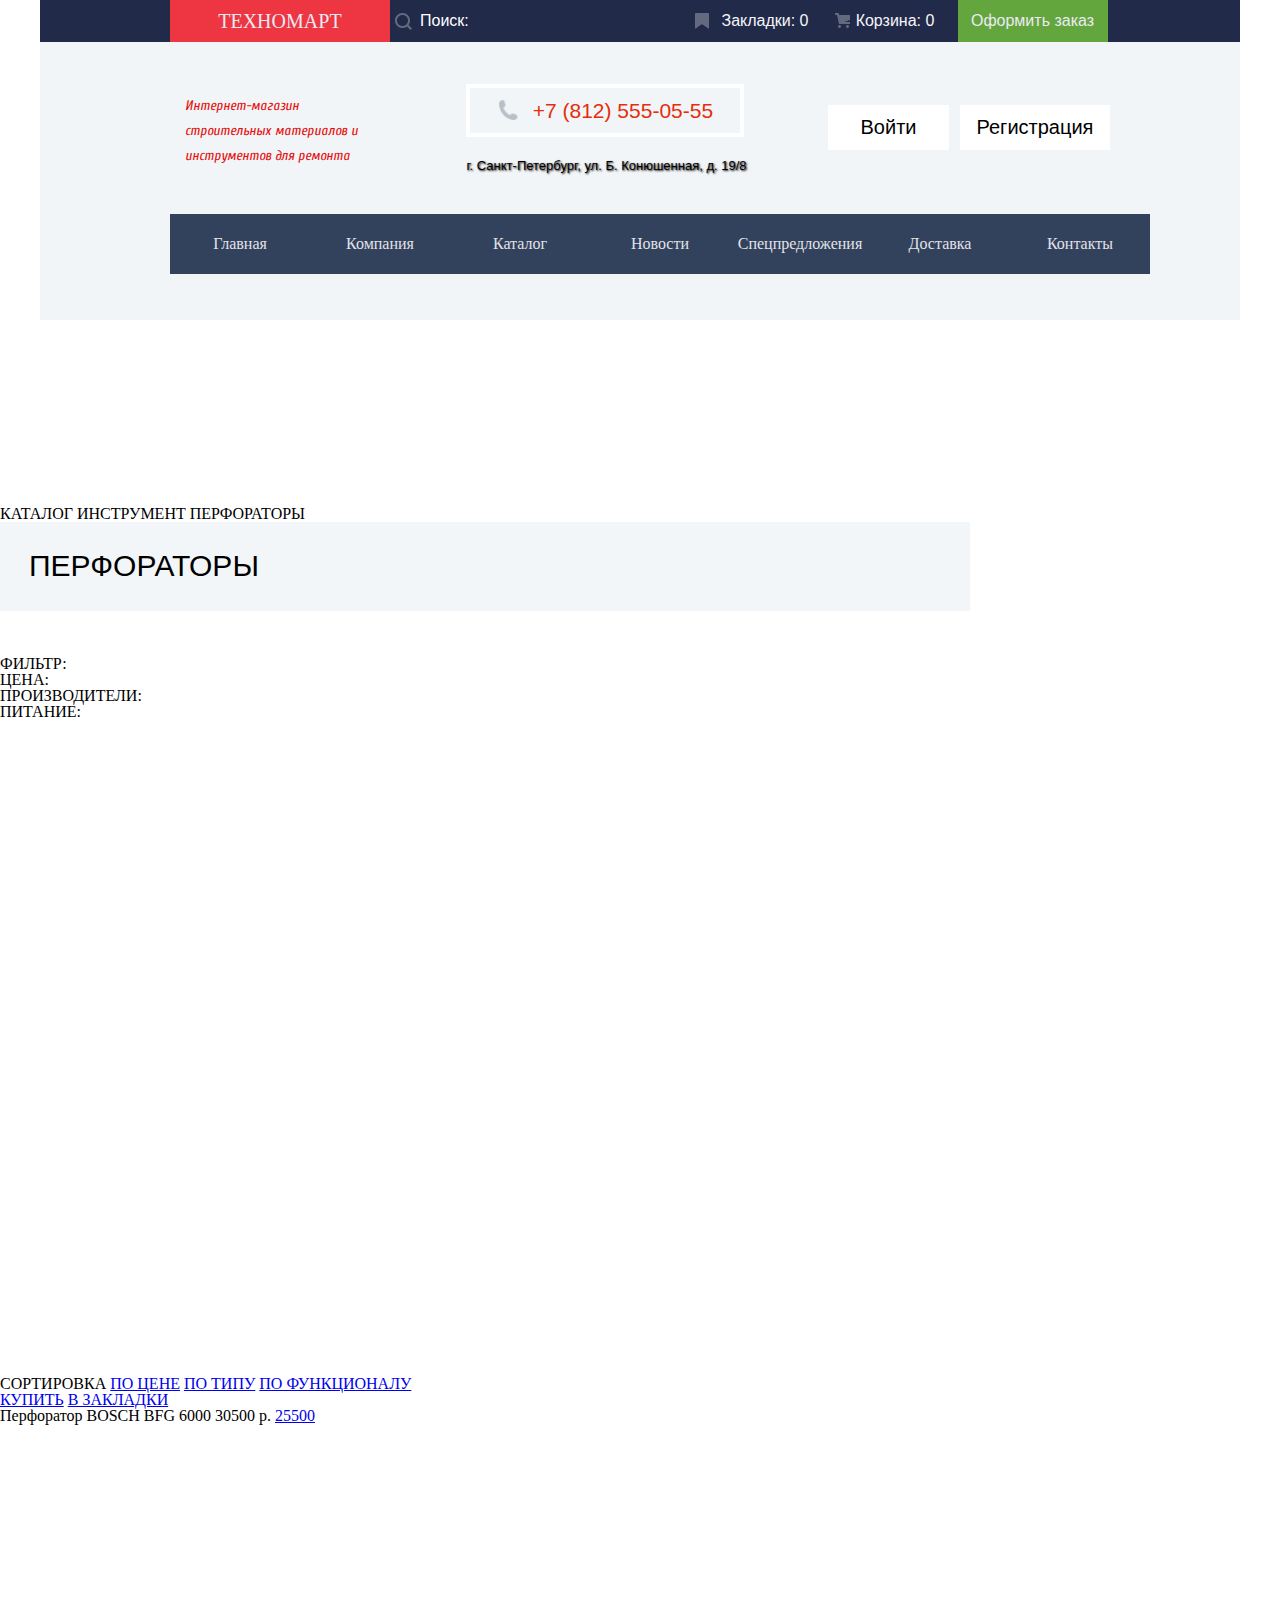
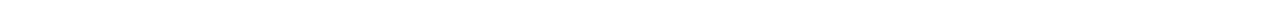
==== catalog.html @ 61e44e6e "33" ====
<!DOCTYPE html>
<html lang="en">
  <head>
    <link rel="preconnect" href="https://fonts.googleapis.com" />
    <link rel="preconnect" href="https://fonts.gstatic.com" crossorigin />
    <link rel="preconnect" href="https://fonts.googleapis.com" />
    <link rel="preconnect" href="https://fonts.gstatic.com" crossorigin />
    <link
      href="https://fonts.googleapis.com/css2?family=Cuprum:ital,wght@0,400..700;1,400..700&display=swap"
      rel="stylesheet"
    />
    <meta charset="UTF-8" />
    <meta name="viewport" content="width=device-width, initial-scale=1.0" />
    <title>Document</title>
    <link rel="stylesheet" href="/catalog.css" />
  </head>
  <body>
    <header class="header">
      <div class="header__background_top">
        <div class="header__top">
          <span class="header__logo">ТЕХНОМАРТ</span>

          <input class="input__search" type="search" placeholder="Поиск:" />

          <div class="header__links">
            <div class="header__bookmark">
              <a href="#" class="bookmark">Закладки: 0</a>
            </div>
            <div class="header__cart">
              <a href="#" class="cart">Корзина: 0</a>
            </div>
          </div>

          <div class="header__checkout">
            <a href="#" class="header__order">Оформить заказ</a>
          </div>
        </div>
      </div>
      <div class="header__frame">
        <div class="header__info">
          <div class="header__intermag">
            Интернет-магазин строительных материалов и инструментов для ремонта
          </div>
          <div class="header__address">
            <div class="header__phone">
              <img src="image/phone.png" alt="" height="20" />
              <p class="header__phonenumber">+7 (812) 555-05-55</p>
            </div>
            <span class="header__street">
              г. Санкт-Петербург, ул. Б. Конюшенная, д. 19/8
            </span>
          </div>
          <div class="header__login">
            <div class="header__reg">
              <a href="#" class="header__registr">Войти</a>
            </div>
            <div class="header__registration">
              <a href="#" class="header__registr">Регистрация</a>
            </div>
          </div>
        </div>
        <div class="header__nav">
          <ul class="header__nav">
            <li class="header__menu">
              <a href="/index.html" class="header__menu">Главная</a>
            </li>
            <li class="header__menu">
              <a href="#" class="header__menu">Компания</a>
            </li>
            <li class="header__menu">
              <a href="/catalog.html" class="header__menu" id="id5">Каталог</a>
            </li>
            <li class="header__menu">
              <a href="#" class="header__menu">Новости</a>
            </li>
            <li class="header__menu">
              <a href="#" class="header__menu">Спецпредложения</a>
            </li>
            <li class="header__menu">
              <a href="#" class="header__menu">Доставка</a>
            </li>
            <li class="header__menu">
              <a href="#" class="header__menu">Контакты</a>
            </li>
          </ul>
        </div>
      </div>
    </header>
    <main>
      <div class="main">
        <div class="main__choice">
          КАТАЛОГ ИНСТРУМЕНТ ПЕРФОРАТОРЫ
          <span class="main__logo">ПЕРФОРАТОРЫ</span>
        </div>
        <div class="catalog">
          <div class="catalog__filter">
            <span class="filter">ФИЛЬТР:</span>
            <div class="filter__price">
              <span>ЦЕНА:</span>
            </div>
            <div class="filter__goods">ПРОИЗВОДИТЕЛИ:</div>
            <div class="filter__power">ПИТАНИЕ:</div>
          </div>

          <div class="catalog__sorting">
            <div class="sorting">
              <span>СОРТИРОВКА</span>
              <a href="#">ПО ЦЕНЕ</a>
              <a href="#">ПО ТИПУ</a>
              <a href="#">ПО ФУНКЦИОНАЛУ</a>
            </div>
            <div class="catalog__all">
              <div class="popular__good_frameone">
                <div class="button__snipper_width">
                  <a href="#" class="button__width">КУПИТЬ</a>
                  <a href="#" class="buton__snipper">В ЗАКЛАДКИ</a>
                </div>

                <span class="popular__goodname">Перфоратор BOSCH BFG 6000</span>
                <span class="popular__priceold">30500 p.</span>
                <a href="#" class="popular__price"> 25500 </a>
              </div>
            </div>
          </div>
        </div>
      </div>
    </main>
  </body>
</html>
---- catalog.css ----
html,
body,
div,
span,
applet,
object,
iframe,
h1,
h2,
h3,
h4,
h5,
h6,
p,
blockquote,
pre,
a,
abbr,
acronym,
address,
big,
cite,
code,
del,
dfn,
em,
img,
ins,
kbd,
q,
s,
samp,
small,
strike,
strong,
sub,
sup,
tt,
var,
b,
u,
i,
center,
dl,
dt,
dd,
ol,
ul,
li,
fieldset,
form,
label,
legend,
table,
caption,
tbody,
tfoot,
thead,
tr,
th,
td,
article,
aside,
canvas,
details,
embed,
figure,
figcaption,
footer,
header,
hgroup,
menu,
nav,
output,
ruby,
section,
summary,
time,
mark,
audio,
video {
  margin: 0;
  padding: 0;
  border: 0;
  font-size: 100%;
  font: inherit;
  vertical-align: baseline;
}
article,
aside,
details,
figcaption,
figure,
footer,
header,
hgroup,
menu,
nav,
section {
  display: block;
}
html {
  height: 100%;
}
body {
  line-height: 1;
}
ol,
ul {
  list-style: none;
}
blockquote,
q {
  quotes: none;
}
blockquote:before,
blockquote:after,
q:before,
q:after {
  content: "";
  content: none;
}

input[type="text"]::-ms-clear {
  display: none;
  width: 0;
  height: 0;
}
input[type="text"]::-ms-reveal {
  display: none;
  width: 0;
  height: 0;
}
input[type="search"]::-webkit-search-decoration,
input[type="search"]::-webkit-search-cancel-button,
input[type="search"]::-webkit-search-results-button,
input[type="search"]::-webkit-search-results-decoration {
  display: none;
}
::-webkit-input-placeholder {
  /* WebKit browsers */
  color: rgb(255, 255, 255);
}
:-moz-placeholder {
  /* Mozilla Firefox 4 to 18 */
  color: rgb(255, 255, 255);
}
::-moz-placeholder {
  /* Mozilla Firefox 19+ */
  color: rgb(255, 255, 255);
}
:-ms-input-placeholder {
  /* Internet Explorer 10+ */
  color: rgb(255, 255, 255);
}
/* @font-face {
  src: url(/fonts/Cuprum-Italic-VariableFont_wght.ttf);
  font-family: "Cuprum";
  font-size: medium;
  font-weight: normal;
} */
@font-face {
  src: url(https://fonts.googleapis.com/css2?family=Cuprum:ital,wght@0,400..700;1,400..700&display=swap);
  font-family: "Cuprum";
  font-size: medium;
  font-weight: normal;
}
@font-face {
  src: url(https://fonts.googleapis.com/css2?family=Cuprum:ital,wght@0,400..700;1,400..700&family=PT+Sans&display=swap);
  font-family: "Sans";
  font-size: medium;
  font-weight: normal;
}

table {
  border-collapse: collapse;
  border-spacing: 0;
}
.header {
  display: flex;
  align-items: center;
  flex-direction: column;
}
.header__background_top {
  width: 1200px;
  height: 42px;
  background-color: rgb(33, 42, 73);
}

.header__top {
  width: 940px;
  height: 42px;
  display: flex;
  justify-content: space-between;
  align-items: center;
  margin: 0 auto;
}

.header__logo {
  width: 220px;
  height: 45px;
  background-color: rgb(238, 54, 67);
  color: #ebeaf3;
  font-family: cuprum;
  font-size: 20px;
  font-style: normal;
  font-weight: 400;
  line-height: normal;
  display: flex;
  justify-content: center;
  align-items: center;
}

.input__search {
  width: 275px;
  height: 42px;
  margin-right: 30px;
  padding-left: 30px;
  box-sizing: border-box;
  background: url(/image/icon-search\ gray.png) no-repeat top 50% left 5px;

  text-decoration: none;
  border: none;
  font-size: 16px;
  font-family: Arial, Helvetica, sans-serif;
  color: rgb(249, 249, 249);
}

.input__search:hover {
  background: url(/image/icon-search.png) no-repeat top 50% left 5px;
}

.input__search:focus {
  background: url(/image/icon-search-red.png) no-repeat top 50% left 5px white;
  color: black;
}

.header__links {
  display: flex;
  justify-content: space-around;
  align-items: center;
  background-color: rgb(33, 42, 73);
  font-size: 16px;
  font-family: Arial, Helvetica, sans-serif;
}

.header__bookmark {
  text-align: center;
  width: 140px;
  background: url(./image/icon-bookmark.png) no-repeat top 0 left 0;
}

.bookmark {
  color: #f6f6fa;
  text-decoration: none;
  border: none;
}
.header__cart {
  width: 120px;
  text-align: center;
  background: url(./image/icon-cart-gray.png) no-repeat top 0 left 0;
}

.header__bookmark:hover {
  background: url(./image/Shape\ gray.png) no-repeat top 0 left 0;
}
.header__cart:hover {
  background: url(./image/Shapewhite.png) no-repeat top 0 left 0;
}
.header__checkout:hover {
  background-color: #5fbb2d;
}
.header__checkout:active {
  background-color: rgb(83, 140, 52);
}
.header__links:active {
  background-color: #161d29;
}
.header__bookmark:active {
  background-color: #161d29;
}
.header__cart:active {
  background: url(./image/icon-cart-gray.png) no-repeat top 0 left 0;
  opacity: 0.5;
}
.header__bookmark:active {
  background: url(./image/icon-bookmark.png) no-repeat top 0 left 0;
  opacity: 0.5;
}
.header__checkout:active {
  opacity: 0.5;
}

.cart {
  color: #f6f6fa;
  text-decoration: none;
  border: none;
}

.header__checkout {
  width: 150px;
  height: 42px;
  display: flex;
  justify-content: center;
  align-items: center;
  margin: 0 auto;
  background-color: rgb(99, 166, 62);
}

.header__order {
  color: #ebeaf3;
  font-family: Arial, Helvetica, sans-serif;
  text-decoration: none;
  border: none;
}
.header__order:active {
  color: #ebeaf3;
}
.header__frame {
  width: 1200px;
  height: 278px;
  background-color: #f1f5f7;
}
.header__info {
  width: 940px;
  height: 172px;
  display: flex;
  justify-content: space-between;
  align-items: center;
  margin: 0 auto;
}
.header__intermag {
  width: 200px;
  height: 71px;
  padding-left: 15px;
  font-family: Arial, Helvetica, sans-serif;
  font-family: cuprum;
  font-size: 14px;
  font-style: italic;
  line-height: 25px;
  color: rgb(231, 16, 16);
}
.header__adress {
  width: 282px;
  height: 71px;
  display: flex;
  justify-content: center;
  align-items: center;
  flex-direction: column;
}
.header__phone {
  height: 45px;
  width: 270px;
  border: 4px solid rgb(255, 255, 255);
  display: flex;
  justify-content: center;
  align-items: center;
  color: #e62d0c;
  font-family: Arial, Helvetica, sans-serif;
  font-size: 21px;
  font-weight: 400;
  margin-bottom: 20px;
}
.header__phonenumber {
  margin-left: 15px;
}
.header__street {
  text-shadow: 1px 1px 2px;
  font-family: Arial, Helvetica, sans-serif;
  font-size: 13px;
}

.header__login {
  width: 282px;
  height: 47px;
  display: flex;
  justify-content: space-between;
}
.header__reg {
  width: 121px;
  height: 45px;
  background-color: rgb(255, 255, 255);
  display: flex;
  justify-content: center;
  align-items: center;
}
.header__reg :hover {
  background: url(/image/icon-login-gray.png) no-repeat top 0 left 0;
}

.header__registration {
  width: 150px;
  height: 45px;
  background-color: white;
  display: flex;
  justify-content: center;
  align-items: center;
}
.header__registr {
  text-decoration: none;
  color: black;
  font-size: 20px;
  font-family: Arial, Helvetica, sans-serif;
}
.header__registr:hover {
  color: rgb(188, 12, 12);
}

.header__nav {
  width: 940px;
  height: 60px;
  display: flex;
  justify-content: space-around;
  align-items: center;
  margin: 0px auto 0px;
}
.header__menu {
  width: 140px;
  height: 60px;
  display: flex;
  justify-content: center;
  align-items: center;
  background-color: rgb(50, 66, 92);
  text-decoration: none;
  color: #e3e2e9;
  font-family: cuprum;
  font-size: 16px;
}
.header__menu :hover {
  background-color: rgb(41, 52, 73);
}
.header__menu :active {
  color: gray;
}
.main {
  width: 941px;
  height: 1289px;
  display: flex;
  justify-content: center;
  align-items: center;
  flex-direction: column;
}
.main__choice {
  width: 941px;
  height: 150px;
  display: flex;
  flex-direction: column;
  text-align: left;
}
.main__logo {
  width: 941px;
  height: 89px;
  background-color: #f2f6f8;
  font-size: 30px;
  display: flex;
  align-items: center;
  padding-left: 29px;
  font-family: Arial, Helvetica, sans-serif;
}
.catalog {
  width: 941px;
  display: flex;
  justify-content: center;
  flex-direction: column;
}
.catalog__filter {
  width: 220px;
  height: 720px;
}
.catalog__sorting {
  width: 700px;
}
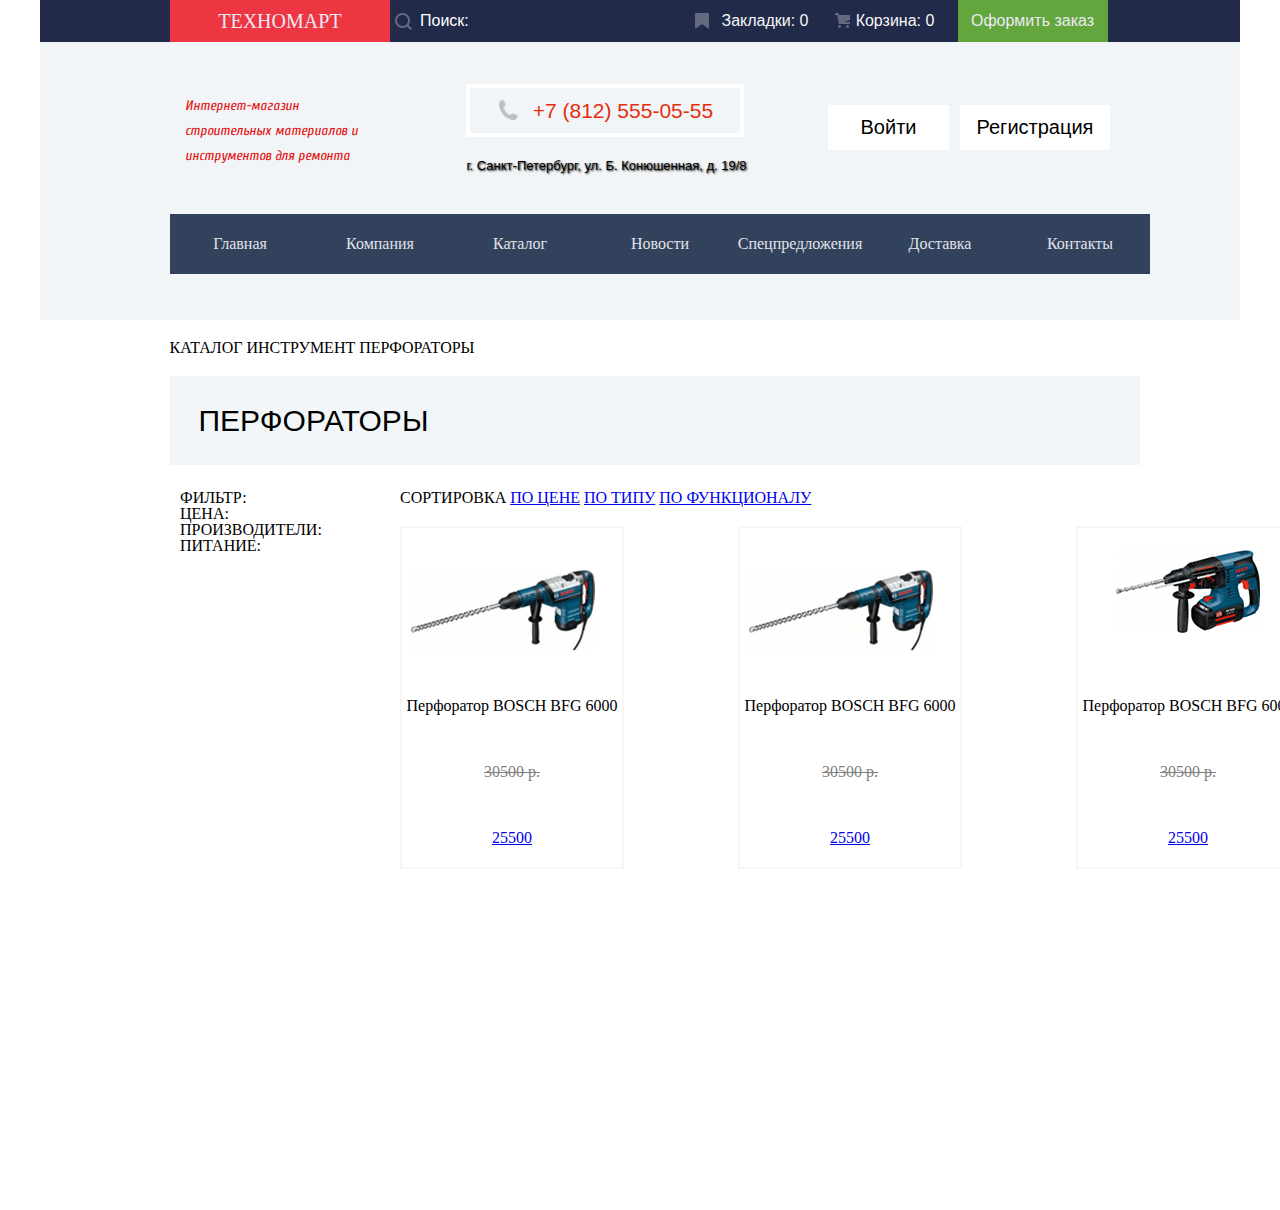
==== commit 5d1226e8: "33" ====
--- a/catalog.html
+++ b/catalog.html
@@ -120,6 +120,27 @@
                 <span class="popular__priceold">30500 p.</span>
                 <a href="#" class="popular__price"> 25500 </a>
               </div>
+            <div class="catalog__all">
+              <div class="popular__good_frametwo">
+                <div class="button__snipper_width">
+                  <a href="#" class="button__width">КУПИТЬ</a>
+                  <a href="#" class="buton__snipper">В ЗАКЛАДКИ</a>
+                </div>
+
+                <span class="popular__goodname">Перфоратор BOSCH BFG 6000</span>
+                <span class="popular__priceold">30500 p.</span>
+                <a href="#" class="popular__price"> 25500 </a>
+              </div>
+            </div>
+            <div class="popular__good_framethree">
+              <div class="button__snipper_width">
+                <a href="#" class="button__width">КУПИТЬ</a>
+                <a href="#" class="buton__snipper">В ЗАКЛАДКИ</a>
+              </div>
+  
+              <span class="popular__goodname">Перфоратор BOSCH BFG 6000</span>
+              <span class="popular__priceold">30500 p.</span>
+              <a href="#" class="popular__price">25500</a>
             </div>
           </div>
         </div>
--- a/catalog.css
+++ b/catalog.css
@@ -433,12 +433,11 @@
   color: gray;
 }
 .main {
-  width: 941px;
-  height: 1289px;
-  display: flex;
-  justify-content: center;
-  align-items: center;
-  flex-direction: column;
+  display: flex;
+  justify-content: center;
+  align-items: center;
+  flex-direction: column;
+  margin-top: 20px;
 }
 .main__choice {
   width: 941px;
@@ -456,12 +455,13 @@
   align-items: center;
   padding-left: 29px;
   font-family: Arial, Helvetica, sans-serif;
+  margin-top: 20px;
 }
 .catalog {
   width: 941px;
   display: flex;
   justify-content: center;
-  flex-direction: column;
+  flex-direction: row;
 }
 .catalog__filter {
   width: 220px;
@@ -470,3 +470,154 @@
 .catalog__sorting {
   width: 700px;
 }
+.catalog__all {
+  width: 940px;
+  height: 318px;
+  display: grid;
+  gap: 20px;
+  grid-template-columns: 318px 318px 318px;
+  grid-template-rows: 220px 220px 220px;
+}
+.popular__good_frameone {
+  width: 220px;
+  height: 318px;
+  display: flex;
+  flex-direction: column;
+  justify-content: space-between;
+  align-items: center;
+  border: 2px solid rgb(249, 245, 240);
+  margin-top: 20px;
+  position: relative;
+  padding-bottom: 21px;
+  background: url(/image/snippet-1.png) no-repeat top 0 left 25%;
+}
+.popular__good_frameone:hover {
+  background: none;
+  box-shadow: 1px 1px 5px 3px rgb(228, 227, 227);
+}
+.popular__good_frameone:hover .button__snipper_width {
+  opacity: 1;
+}
+.popular__good_frametwo {
+  width: 220px;
+  height: 318px;
+  display: flex;
+  flex-direction: column;
+  justify-content: space-between;
+  align-items: center;
+  border: 2px solid rgb(249, 245, 240);
+  margin-top: 20px;
+  position: relative;
+  padding-bottom: 21px;
+  background: url(/image/snippet-1.png) no-repeat top 0 left 25%;
+}
+.popular__good_frameone:hover {
+  background: none;
+  box-shadow: 1px 1px 5px 3px rgb(228, 227, 227);
+}
+.popular__good_frameone:hover .button__snipper_width {
+  opacity: 1;
+}
+
+.popular__good_framethree {
+  width: 220px;
+  height: 318px;
+  display: flex;
+  flex-direction: column;
+  justify-content: space-between;
+  align-items: center;
+  border: 2px solid rgb(249, 245, 240);
+  margin-top: 20px;
+  position: relative;
+  padding-bottom: 21px;
+  background: url(/image/snippet-3.png) no-repeat top 0 left 50%;
+}
+.popular__good_framethree:hover {
+  background: none;
+  box-shadow: 1px 1px 5px 3px rgb(228, 227, 227);
+}
+.popular__good_framethree:hover .button__snipper_width {
+  opacity: 1;
+}
+
+.popular__priceold {
+  color: gray;
+  text-decoration: line-through;
+}
+
+.popular__prices {
+  text-decoration: none;
+  border: none;
+}
+.popular__goodsnipper {
+  width: 144px;
+  height: 128px;
+  position: relative;
+  display: block;
+  top: 20px;
+}
+
+.card__new_left {
+  display: block;
+  position: absolute;
+  width: 70px;
+  top: 0;
+  right: 0;
+  z-index: 1;
+}
+
+.button__snipper_width {
+  padding-top: 30px;
+  display: flex;
+  flex-direction: column;
+  align-items: center;
+
+  opacity: 0;
+}
+
+.shapez {
+  position: relative;
+  top: 24px;
+  right: 38px;
+  opacity: 0.5;
+}
+
+.button__width {
+  width: 135px;
+  height: 38px;
+
+  display: flex;
+  align-items: center;
+  justify-content: center;
+  margin-bottom: 10px;
+  color: white;
+  text-decoration: none;
+  font-family: Arial, Helvetica, sans-serif;
+  font-size: 13px;
+  background: url(/image/Shape-z.png) no-repeat top 40% left 15%, #63a63e;
+}
+.button__width:hover {
+  background-color: springgreen;
+}
+.button__width:active {
+  background-color: rgb(81, 133, 52);
+}
+.buton__snipper {
+  width: 135px;
+  height: 38px;
+  border: 2px solid rgb(99, 166, 62);
+  display: flex;
+  justify-content: center;
+  align-items: center;
+  color: #1b1c1d;
+  text-decoration: none;
+  font-family: Arial, Helvetica, sans-serif;
+  font-size: 13px;
+}
+.buton__snipper:hover {
+  border: 2px solid rgb(50, 66, 92);
+}
+.buton__snipper:active {
+  border: 2px solid rgb(169, 169, 169);
+  color: rgba(169, 169, 169);
+}
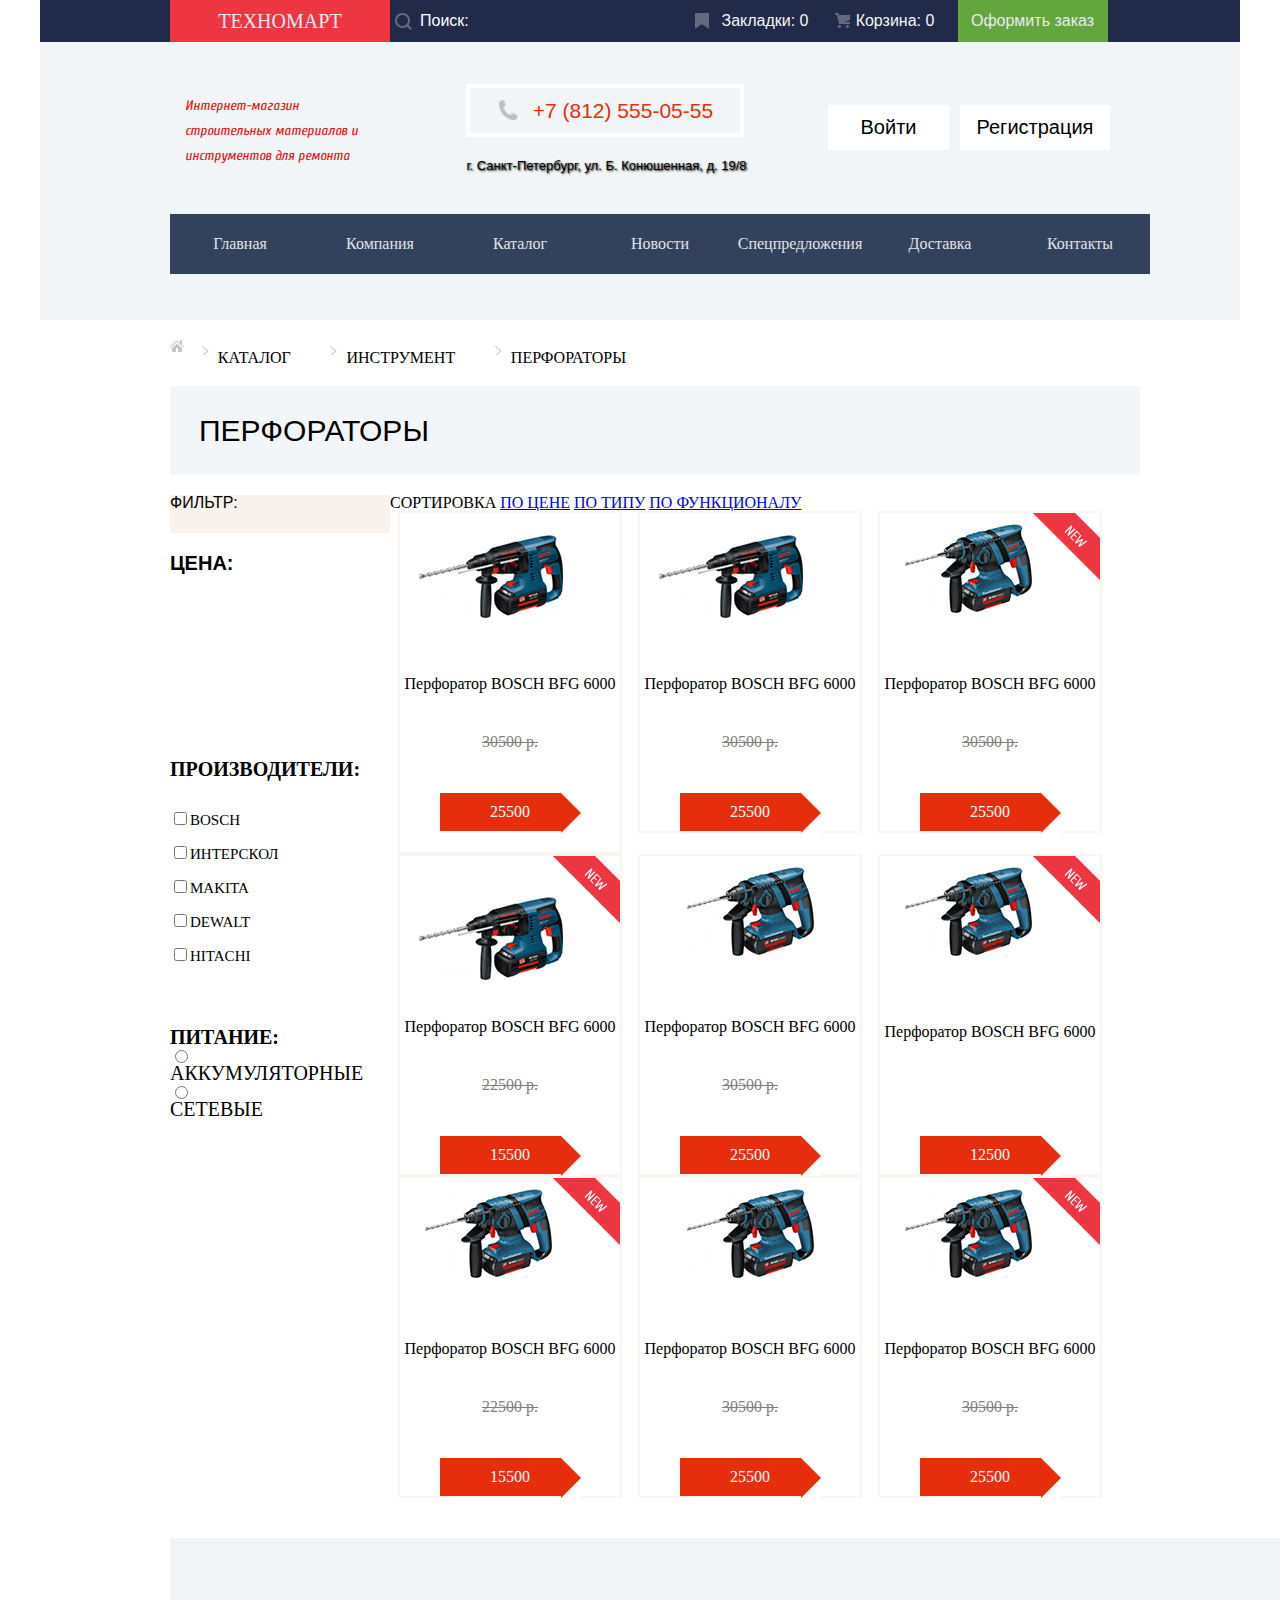
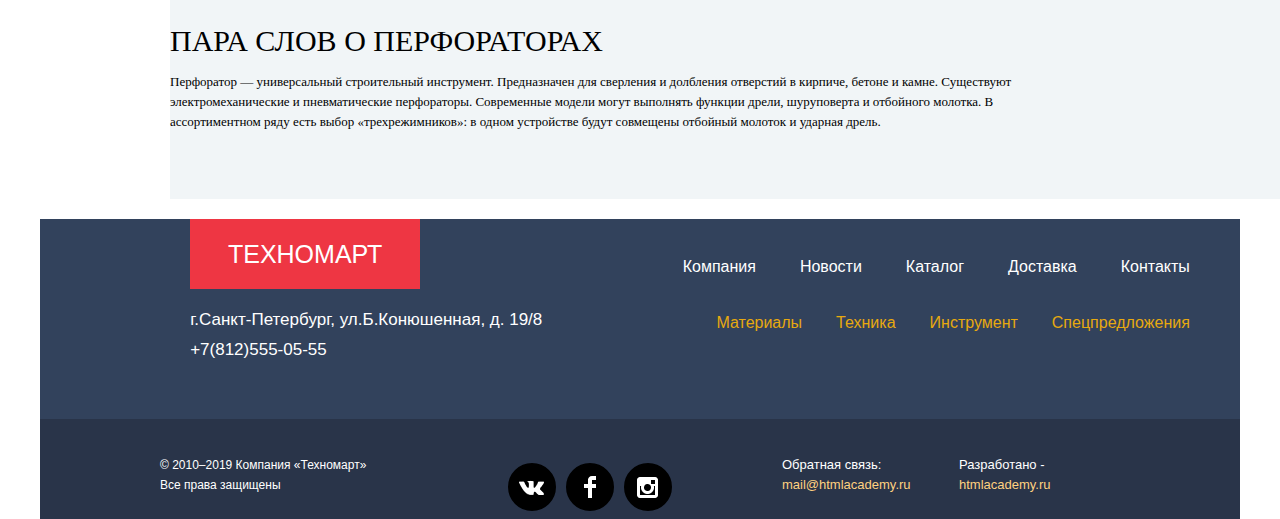
==== commit 3bb1400b: "33" ====
--- a/catalog.html
+++ b/catalog.html
@@ -89,17 +89,70 @@
     <main>
       <div class="main">
         <div class="main__choice">
-          КАТАЛОГ ИНСТРУМЕНТ ПЕРФОРАТОРЫ
+          <span class="choice">КАТАЛОГ</span>
+          <span class="choice">ИНСТРУМЕНТ</span>
+          <span class="choice">ПЕРФОРАТОРЫ</span>
+        </div>
+        <div>
           <span class="main__logo">ПЕРФОРАТОРЫ</span>
         </div>
+
         <div class="catalog">
           <div class="catalog__filter">
             <span class="filter">ФИЛЬТР:</span>
             <div class="filter__price">
-              <span>ЦЕНА:</span>
-            </div>
-            <div class="filter__goods">ПРОИЗВОДИТЕЛИ:</div>
-            <div class="filter__power">ПИТАНИЕ:</div>
+              <span class="weight">ЦЕНА:</span>
+            </div>
+            <div class="filter__goods">
+              <span class="weight">ПРОИЗВОДИТЕЛИ:</span>
+              <br />
+              <p class="goods">
+                <input type="checkbox" name="BOSCH" value="BOSCH" id="" />BOSCH
+              </p>
+              <p class="goods">
+                <input
+                  type="checkbox"
+                  name="ИНТЕРСКОЛ"
+                  value="ИНТЕРСКОЛ"
+                  id=""
+                />ИНТЕРСКОЛ
+              </p>
+              <p class="goods">
+                <input
+                  type="checkbox"
+                  name="MAKITA"
+                  value="MAKITA"
+                  id=""
+                />MAKITA
+              </p>
+              <p class="goods">
+                <input
+                  type="checkbox"
+                  name="DEWALT"
+                  value="DEWALT"
+                  id=""
+                />DEWALT
+              </p>
+              <p class="goods">
+                <input
+                  type="checkbox"
+                  name="HITACHI"
+                  value="HITACHI"
+                  id=""
+                />HITACHI
+              </p>
+            </div>
+
+            <div class="filter__power">
+              <span class="weight">ПИТАНИЕ:</span>
+
+              <input
+                class="power"
+                type="radio"
+                name="АККУМУЛЯТОРНЫЕ"
+              />АККУМУЛЯТОРНЫЕ
+              <input class="power" type="radio" name="СЕТЕВЫЕ" />СЕТЕВЫЕ
+            </div>
           </div>
 
           <div class="catalog__sorting">
@@ -120,7 +173,7 @@
                 <span class="popular__priceold">30500 p.</span>
                 <a href="#" class="popular__price"> 25500 </a>
               </div>
-            <div class="catalog__all">
+
               <div class="popular__good_frametwo">
                 <div class="button__snipper_width">
                   <a href="#" class="button__width">КУПИТЬ</a>
@@ -131,20 +184,152 @@
                 <span class="popular__priceold">30500 p.</span>
                 <a href="#" class="popular__price"> 25500 </a>
               </div>
-            </div>
-            <div class="popular__good_framethree">
-              <div class="button__snipper_width">
-                <a href="#" class="button__width">КУПИТЬ</a>
-                <a href="#" class="buton__snipper">В ЗАКЛАДКИ</a>
-              </div>
-  
-              <span class="popular__goodname">Перфоратор BOSCH BFG 6000</span>
-              <span class="popular__priceold">30500 p.</span>
-              <a href="#" class="popular__price">25500</a>
-            </div>
-          </div>
+
+              <div class="popular__good_framethree">
+                <div class="button__snipper_width">
+                  <a href="#" class="button__width">КУПИТЬ</a>
+                  <a href="#" class="buton__snipper">В ЗАКЛАДКИ</a>
+                </div>
+
+                <span class="popular__goodname">Перфоратор BOSCH BFG 6000</span>
+                <span class="popular__priceold">30500 p.</span>
+                <a href="#" class="popular__price">25500</a>
+              </div>
+              <div class="popular__good_framefour">
+                <div class="button__snipper_width">
+                  <a href="#" class="button__width">КУПИТЬ</a>
+                  <a href="#" class="buton__snipper">В ЗАКЛАДКИ</a>
+                </div>
+
+                <span class="popular__goodname">Перфоратор BOSCH BFG 6000</span>
+                <span class="popular__priceold">22500 p.</span>
+                <a href="#" class="popular__price">15500</a>
+              </div>
+              <div class="popular__good_framefive">
+                <div class="button__snipper_width">
+                  <a href="#" class="button__width">КУПИТЬ</a>
+                  <a href="#" class="buton__snipper">В ЗАКЛАДКИ</a>
+                </div>
+
+                <span class="popular__goodname">Перфоратор BOSCH BFG 6000</span>
+                <span class="popular__priceold">30500 p.</span>
+                <a href="#" class="popular__price">25500</a>
+              </div>
+              <div class="popular__good_framesix">
+                <div class="button__snipper_width">
+                  <a href="#" class="button__width">КУПИТЬ</a>
+                  <a href="#" class="buton__snipper">В ЗАКЛАДКИ</a>
+                </div>
+
+                <span class="popular__goodname">Перфоратор BOSCH BFG 6000</span>
+                <span class="popular__priceold"></span>
+                <a href="#" class="popular__price">12500</a>
+              </div>
+              <div class="popular__good_frameseven">
+                <div class="button__snipper_width">
+                  <a href="#" class="button__width">КУПИТЬ</a>
+                  <a href="#" class="buton__snipper">В ЗАКЛАДКИ</a>
+                </div>
+
+                <span class="popular__goodname">Перфоратор BOSCH BFG 6000</span>
+                <span class="popular__priceold">22500 p.</span>
+                <a href="#" class="popular__price">15500</a>
+              </div>
+              <div class="popular__good_frameeaght">
+                <div class="button__snipper_width">
+                  <a href="#" class="button__width">КУПИТЬ</a>
+                  <a href="#" class="buton__snipper">В ЗАКЛАДКИ</a>
+                </div>
+
+                <span class="popular__goodname">Перфоратор BOSCH BFG 6000</span>
+                <span class="popular__priceold">30500 p.</span>
+                <a href="#" class="popular__price">25500</a>
+              </div>
+              <div class="popular__good_framenine">
+                <div class="button__snipper_width">
+                  <a href="#" class="button__width">КУПИТЬ</a>
+                  <a href="#" class="buton__snipper">В ЗАКЛАДКИ</a>
+                </div>
+
+                <span class="popular__goodname">Перфоратор BOSCH BFG 6000</span>
+                <span class="popular__priceold">30500 p.</span>
+                <a href="#" class="popular__price">25500</a>
+              </div>
+            </div>
+          </div>
+        </div>
+        <div class="info__button">
+          <span class="button__title">ПАРА СЛОВ О ПЕРФОРАТОРАХ</span>
+          <br />
+          <span class="button__text"
+            >Перфоратор — универсальный строительный инструмент. Предназначен
+            для сверления и долбления отверстий в кирпиче, бетоне и камне.
+            Существуют электромеханические и пневматические перфораторы.
+            Современные модели могут выполнять функции дрели, шуруповерта и
+            отбойного молотка. В ассортиментном ряду есть выбор
+            «трехрежимников»: в одном устройстве будут совмещены отбойный
+            молоток и ударная дрель.</span
+          >
         </div>
       </div>
+
+      <footer class="footer">
+        <div class="footer__top">
+          <div class="footer__left">
+            <span class="footer__logo">ТЕХНОМАРТ</span>
+            <br />
+            <span class="footer__adress">
+              г.Санкт-Петербург, ул.Б.Конюшенная, д. 19/8
+              <br />+7(812)555-05-55</span
+            >
+          </div>
+          <div class="footer__richt">
+            <div class="footer__nav_top">
+              <a href="#" class="footer__nav_tp">Компания</a>
+              <a href="#" class="footer__nav_tp">Новости</a>
+              <a href="#" class="footer__nav_tp">Каталог</a>
+              <a href="#" class="footer__nav_tp">Доставка</a>
+              <a href="#" class="footer__nav_tp">Контакты</a>
+            </div>
+            <div class="footer__nav_bottom">
+              <a href="#" class="footer__nav_bt">Материалы</a>
+              <a href="#" class="footer__nav_bt">Техника</a>
+              <a href="#" class="footer__nav_bt">Инструмент</a>
+              <a href="#" class="footer__nav_bt">Спецпредложения</a>
+            </div>
+          </div>
+        </div>
+        <div>
+          <div class="footer__soc">
+            <div class="soc__left">
+              <span class="soc__copyright"
+                >© 2010–2019 Компания «Техномарт» Все права защищены</span
+              >
+            </div>
+            <div class="soc__center">
+              <a href="#" class="center__soc"
+                ><img src="/image/icon-vk.png" alt=""
+              /></a>
+              <a href="#" class="center__soc"
+                ><img src="/image/icon-fb.png" alt=""
+              /></a>
+              <a href="#" class="center__soc"
+                ><img src="/image/icon-insta.png" alt=""
+              /></a>
+            </div>
+            <div class="soc__right">
+              <div class="soc__oc">
+                <span>Обратная связь: </span>
+                <a href="#" class="soc__mail">mail@htmlacademy.ru</a>
+              </div>
+              <div class="soc__developed">
+                <span>Разработано - </span>
+                <a href="#" class="soc__mail">htmlacademy.ru</a>
+              </div>
+            </div>
+          </div>
+        </div>
+      </footer>
     </main>
   </body>
 </html>
--- a/catalog.css
+++ b/catalog.css
@@ -433,19 +433,33 @@
   color: gray;
 }
 .main {
-  display: flex;
-  justify-content: center;
-  align-items: center;
+  width: 940px;
+  margin: 0 auto;
+  display: flex;
   flex-direction: column;
   margin-top: 20px;
 }
 .main__choice {
-  width: 941px;
-  height: 150px;
-  display: flex;
-  flex-direction: column;
-  text-align: left;
-}
+  width: 464px;
+  display: flex;
+
+  background: url(/image/icon-home.png) no-repeat top 0 left 0;
+  justify-content: space-around;
+  position: relative;
+  padding-left: 20px;
+}
+
+.choice::before {
+  display: block;
+  position: relative;
+  left: -17px;
+  top: 5px;
+  width: 30px;
+  height: 10px;
+  content: "";
+  background: url(/image/icon-right-small.png) no-repeat top 0 left 0;
+}
+
 .main__logo {
   width: 941px;
   height: 89px;
@@ -460,36 +474,81 @@
 .catalog {
   width: 941px;
   display: flex;
-  justify-content: center;
   flex-direction: row;
-}
+  margin-top: 20px;
+}
+
 .catalog__filter {
   width: 220px;
   height: 720px;
 }
+.filter {
+  width: 220px;
+  height: 38px;
+  display: block;
+  background-color: #f7f3ec;
+  font-family: Arial, Helvetica, sans-serif;
+}
+.weight {
+  font-size: 20px;
+  font-weight: 700;
+}
+.filter__price {
+  font-family: Arial, Helvetica, sans-serif;
+  font-size: 20px;
+  font-weight: 700;
+
+  height: 206px;
+  margin-top: 20px;
+}
+.filter__goods {
+  width: 220px;
+  height: 268px;
+  display: flex;
+  flex-direction: column;
+  align-items: start;
+  font-size: 15px;
+}
+.goods {
+  margin-top: 15px;
+}
+
+.filter__power {
+  font-size: 20px;
+  display: flex;
+  flex-direction: column;
+  align-items: start;
+}
+.power {
+  font-size: 10px;
+}
+
 .catalog__sorting {
   width: 700px;
 }
 .catalog__all {
-  width: 940px;
+  width: 720px;
+  display: flex;
+  justify-content: space-around;
+  flex-wrap: wrap;
+  /* display: grid;
+  gap: 20px;
+  grid-template-columns: 220px 220px 220px;
+  grid-template-rows: 318px 318px 318px;
+  margin-top: 20px; */
+}
+.popular__good_frameone {
+  width: 220px;
   height: 318px;
-  display: grid;
-  gap: 20px;
-  grid-template-columns: 318px 318px 318px;
-  grid-template-rows: 220px 220px 220px;
-}
-.popular__good_frameone {
-  width: 220px;
-  height: 318px;
   display: flex;
   flex-direction: column;
   justify-content: space-between;
   align-items: center;
   border: 2px solid rgb(249, 245, 240);
-  margin-top: 20px;
+
   position: relative;
   padding-bottom: 21px;
-  background: url(/image/snippet-1.png) no-repeat top 0 left 25%;
+  background: url(/image/snippet-2-1.png) no-repeat top 0 left 25%;
 }
 .popular__good_frameone:hover {
   background: none;
@@ -506,16 +565,14 @@
   justify-content: space-between;
   align-items: center;
   border: 2px solid rgb(249, 245, 240);
-  margin-top: 20px;
-  position: relative;
-  padding-bottom: 21px;
-  background: url(/image/snippet-1.png) no-repeat top 0 left 25%;
-}
-.popular__good_frameone:hover {
+  position: relative;
+  background: url(/image/snippet-2-2.png) no-repeat top 0 left 25%;
+}
+.popular__good_frametwo:hover {
   background: none;
   box-shadow: 1px 1px 5px 3px rgb(228, 227, 227);
 }
-.popular__good_frameone:hover .button__snipper_width {
+.popular__good_frametwo:hover .button__snipper_width {
   opacity: 1;
 }
 
@@ -527,10 +584,9 @@
   justify-content: space-between;
   align-items: center;
   border: 2px solid rgb(249, 245, 240);
-  margin-top: 20px;
-  position: relative;
-  padding-bottom: 21px;
-  background: url(/image/snippet-3.png) no-repeat top 0 left 50%;
+  position: relative;
+  background: url(/image/snippet-2-3.png) no-repeat top 0 left 27%,
+    url(/image/Каталог\ new.png) no-repeat top 0 right 0;
 }
 .popular__good_framethree:hover {
   background: none;
@@ -540,6 +596,120 @@
   opacity: 1;
 }
 
+.popular__good_framefour {
+  width: 220px;
+  height: 318px;
+
+  display: flex;
+  flex-direction: column;
+  justify-content: space-between;
+  align-items: center;
+  border: 2px solid rgb(249, 245, 240);
+  position: relative;
+  background: url(/image/snippet-2-4.png) no-repeat top 10% left 25%,
+    url(/image/Каталог\ new.png) no-repeat top 0 right 0;
+}
+.popular__good_framefour:hover {
+  background: none;
+  box-shadow: 1px 1px 5px 3px rgb(228, 227, 227);
+}
+.popular__good_framefour:hover .button__snipper_width {
+  opacity: 1;
+}
+.popular__good_framefive {
+  width: 220px;
+  height: 318px;
+  display: flex;
+  flex-direction: column;
+  justify-content: space-between;
+  align-items: center;
+  border: 2px solid rgb(249, 245, 240);
+  position: relative;
+  background: url(/image/snippet-2-5.png) no-repeat top 0 left 50%;
+}
+.popular__good_framefive:hover {
+  background: none;
+  box-shadow: 1px 1px 5px 3px rgb(228, 227, 227);
+}
+.popular__good_framefive:hover .button__snipper_width {
+  opacity: 1;
+}
+.popular__good_framesix {
+  width: 220px;
+  height: 318px;
+  display: flex;
+  flex-direction: column;
+  justify-content: space-between;
+  align-items: center;
+  border: 2px solid rgb(249, 245, 240);
+  position: relative;
+  background: url(/image/snippet-2-6.png) no-repeat top 0 left 27%,
+    url(/image/Каталог\ new.png) no-repeat top 0 right 0;
+}
+.popular__good_framesix:hover {
+  background: none;
+  box-shadow: 1px 1px 5px 3px rgb(228, 227, 227);
+}
+.popular__good_framesix:hover .button__snipper_width {
+  opacity: 1;
+}
+.popular__good_frameseven {
+  width: 220px;
+  height: 318px;
+  display: flex;
+  flex-direction: column;
+  justify-content: space-between;
+  align-items: center;
+  border: 2px solid rgb(249, 245, 240);
+  position: relative;
+  background: url(/image/snippet-2-6.png) no-repeat top 0 left 27%,
+    url(/image/Каталог\ new.png) no-repeat top 0 right 0;
+}
+.popular__good_frameseven:hover {
+  background: none;
+  box-shadow: 1px 1px 5px 3px rgb(228, 227, 227);
+}
+.popular__good_frameseven:hover .button__snipper_width {
+  opacity: 1;
+}
+.popular__good_frameeaght {
+  width: 220px;
+  height: 318px;
+  display: flex;
+  flex-direction: column;
+  justify-content: space-between;
+  align-items: center;
+  border: 2px solid rgb(249, 245, 240);
+  position: relative;
+  background: url(/image/snippet-2-6.png) no-repeat top 0 left 50%;
+}
+.popular__good_frameeaght:hover {
+  background: none;
+  box-shadow: 1px 1px 5px 3px rgb(228, 227, 227);
+}
+.popular__good_frameeaght:hover .button__snipper_width {
+  opacity: 1;
+}
+.popular__good_framenine {
+  width: 220px;
+  height: 318px;
+  display: flex;
+  flex-direction: column;
+  justify-content: space-between;
+  align-items: center;
+  border: 2px solid rgb(249, 245, 240);
+  position: relative;
+  background: url(/image/snippet-2-6.png) no-repeat top 0 left 27%,
+    url(/image/Каталог\ new.png) no-repeat top 0 right 0;
+}
+.popular__good_framenine:hover {
+  background: none;
+  box-shadow: 1px 1px 5px 3px rgb(228, 227, 227);
+}
+.popular__good_framenine:hover .button__snipper_width {
+  opacity: 1;
+}
+
 .popular__priceold {
   color: gray;
   text-decoration: line-through;
@@ -548,6 +718,35 @@
 .popular__prices {
   text-decoration: none;
   border: none;
+}
+
+.popular__price {
+  display: block;
+  width: 141px;
+  height: 38px;
+  background-color: #e62d0c;
+  display: flex;
+  justify-content: center;
+  align-items: center;
+  text-decoration: none;
+  color: white;
+  position: relative;
+}
+.popular__price::after {
+  content: "";
+  position: absolute;
+  right: 0;
+  top: 0px;
+  border-top: #ffffff 20px solid;
+  border-left: #e62d0c 20px solid;
+}
+.popular__price::before {
+  content: "";
+  position: absolute;
+  right: 0;
+  top: 20px;
+  border-bottom: #ffffff 20px solid;
+  border-left: #e62d0c 20px solid;
 }
 .popular__goodsnipper {
   width: 144px;
@@ -571,7 +770,6 @@
   display: flex;
   flex-direction: column;
   align-items: center;
-
   opacity: 0;
 }
 
@@ -585,7 +783,6 @@
 .button__width {
   width: 135px;
   height: 38px;
-
   display: flex;
   align-items: center;
   justify-content: center;
@@ -621,3 +818,173 @@
   border: 2px solid rgb(169, 169, 169);
   color: rgba(169, 169, 169);
 }
+
+.info__button {
+  width: 1200px;
+  height: 261px;
+  margin-top: 40px;
+  background-color: #f1f5f7;
+  display: flex;
+  flex-direction: column;
+  justify-content: center;
+}
+
+.button__title {
+  font-size: 30px;
+  font-family: cuprum;
+  padding-top: 20px;
+}
+
+.button__text {
+  width: 908px;
+  font-size: 13px;
+  font-family: PT Sans;
+  line-height: 20px;
+}
+
+.footer {
+  width: 1200px;
+  height: 300px;
+  margin: 0 auto;
+  display: flex;
+  flex-direction: column;
+  margin-top: 20px;
+}
+.footer__top {
+  height: 200px;
+  display: flex;
+  justify-content: space-around;
+  background-color: #32425c;
+  padding-left: 100px;
+}
+.footer__logo {
+  width: 230px;
+  height: 70px;
+  display: flex;
+  justify-content: center;
+  align-items: center;
+  background-color: rgb(238, 54, 67);
+  color: white;
+  font-family: Arial, Helvetica, sans-serif;
+  font-size: 25px;
+}
+.footer__adress {
+  color: white;
+  font-family: Arial, Helvetica, sans-serif;
+  font-size: 17px;
+  line-height: 30px;
+}
+
+.footer__richt {
+  display: flex;
+  flex-direction: column;
+  align-items: end;
+}
+.footer__nav_top {
+  margin-top: 40px;
+  margin-bottom: 40px;
+}
+
+.footer__nav_tp {
+  margin-left: 40px;
+  color: white;
+  font-size: 16px;
+  text-decoration: none;
+  font-family: Arial, Helvetica, sans-serif;
+}
+.footer__nav_tp:hover {
+  text-decoration: underline;
+}
+.footer__nav_tp:active {
+  color: darkgray;
+  text-decoration: none;
+}
+
+.footer__nav_bt {
+  margin-left: 30px;
+  background: none;
+  color: rgb(231, 169, 15);
+  font-size: 16px;
+  text-decoration: none;
+  font-family: Arial, Helvetica, sans-serif;
+}
+.footer__nav_bt:hover {
+  text-decoration: underline;
+}
+.footer__nav_bt:active {
+  color: darkgray;
+  text-decoration: none;
+}
+
+.footer__soc {
+  display: flex;
+  box-sizing: border-box;
+  justify-content: space-between;
+  height: 100px;
+  background: #293449;
+  padding-left: 120px;
+  padding-right: 183px;
+  padding-top: 36px;
+}
+.soc__copyright {
+  width: 227px;
+  display: flex;
+  color: white;
+  font-size: 12px;
+  font-family: Arial, Helvetica, sans-serif;
+  line-height: 20px;
+}
+.soc__right {
+  display: flex;
+  color: white;
+  font-family: Arial, Helvetica, sans-serif;
+  font-size: 13px;
+  line-height: 20px;
+}
+.soc__oc {
+  width: 137px;
+}
+.soc__center {
+  display: flex;
+
+  justify-content: center;
+  align-items: center;
+  position: relative;
+}
+.center__soc {
+  width: 44px;
+  height: 44px;
+  background-color: #000000;
+  display: flex;
+  justify-content: center;
+  align-items: center;
+  border: 2px solid black;
+  border-radius: 50%;
+  margin-left: 10px;
+}
+.center__soc:hover {
+  width: 44px;
+  height: 44px;
+  background-color: #f50808;
+  display: flex;
+  justify-content: center;
+  align-items: center;
+  border: 2px solid rgb(250, 9, 9);
+  border-radius: 50%;
+  margin-left: 10px;
+}
+
+.soc__developed {
+  width: 98px;
+  margin-left: 40px;
+}
+.soc__mail {
+  color: rgb(255, 209, 128);
+  text-decoration: none;
+}
+.soc__mail:hover {
+  text-decoration: underline;
+}
+.soc__mail:active {
+  color: rgb(245, 8, 8);
+}
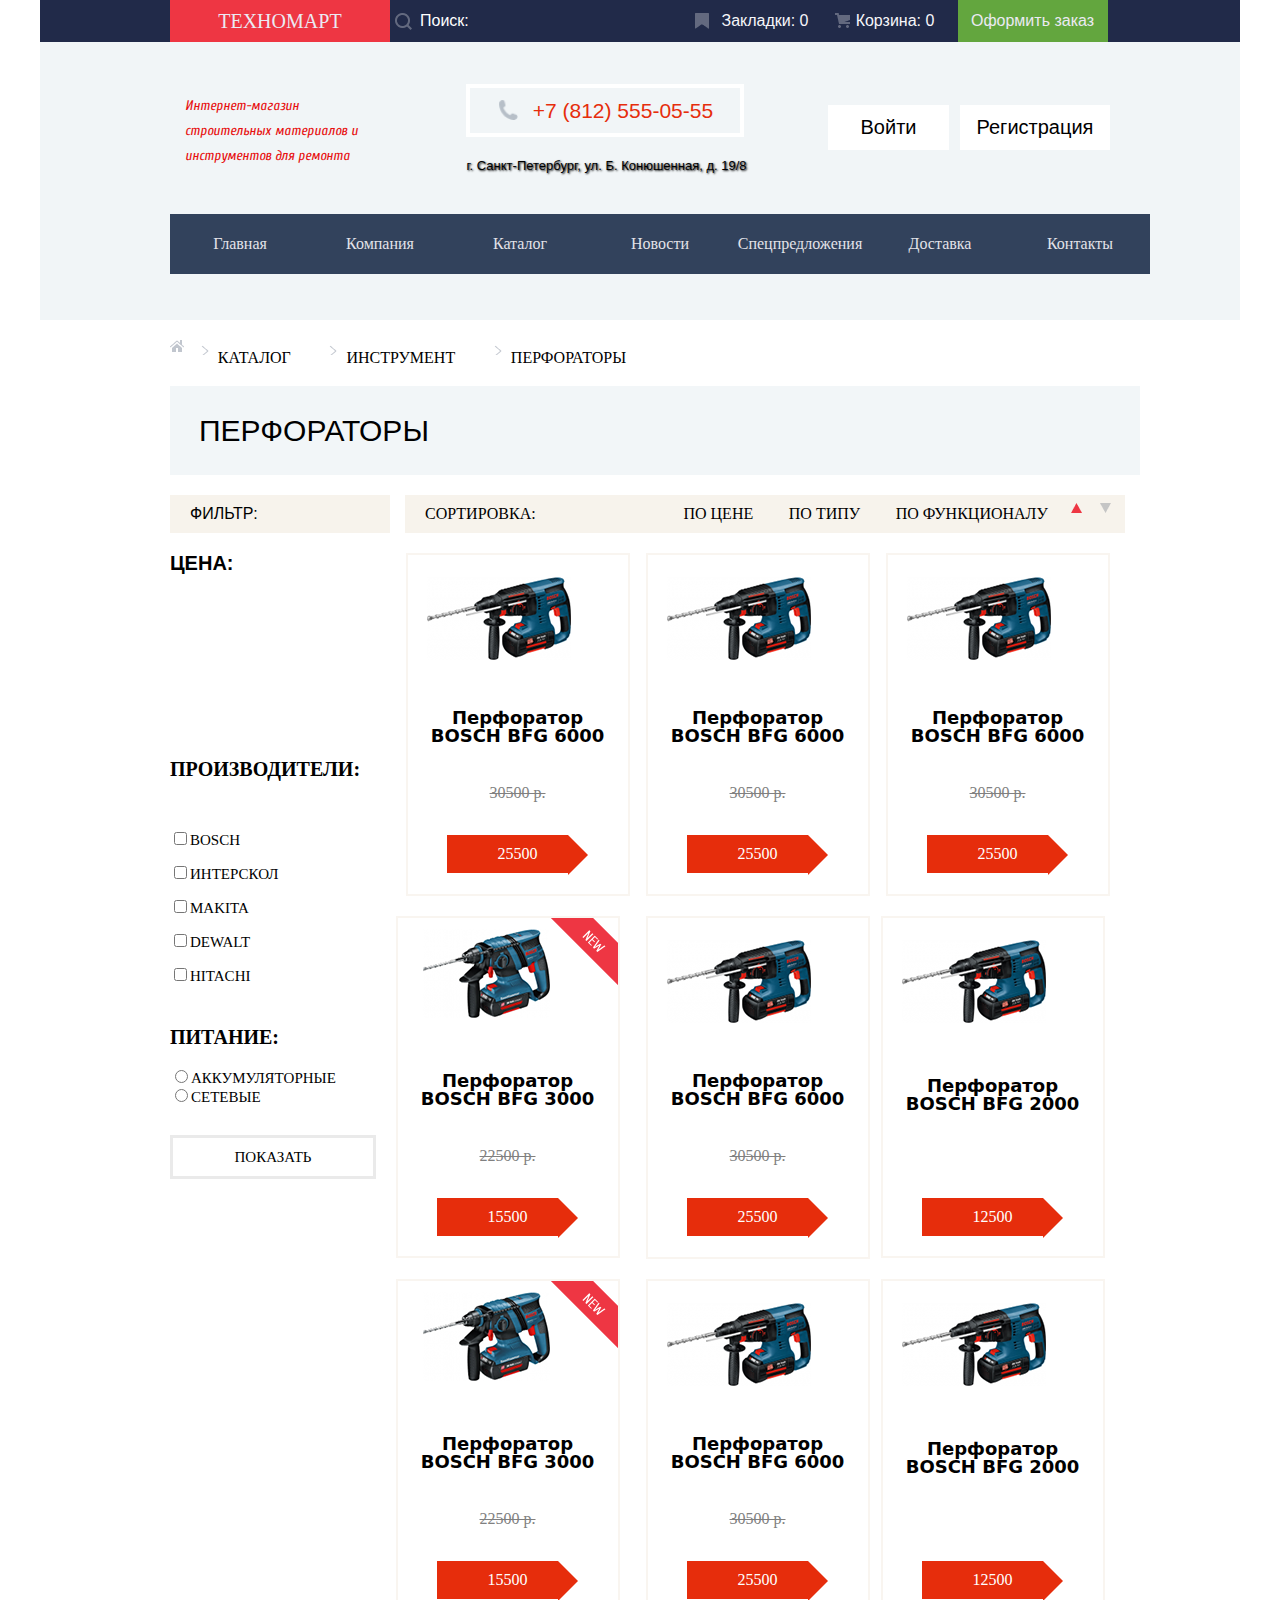
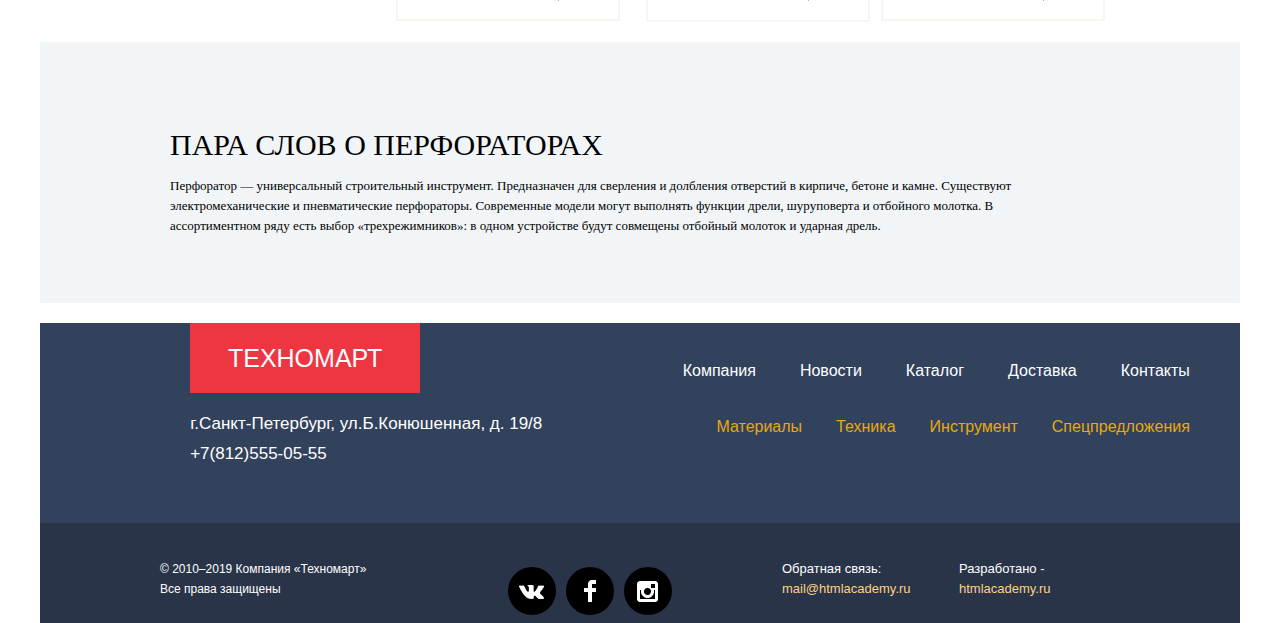
==== commit ecf43762: "33" ====
--- a/catalog.html
+++ b/catalog.html
@@ -145,97 +145,104 @@
 
             <div class="filter__power">
               <span class="weight">ПИТАНИЕ:</span>
-
-              <input
-                class="power"
-                type="radio"
-                name="АККУМУЛЯТОРНЫЕ"
-              />АККУМУЛЯТОРНЫЕ
-              <input class="power" type="radio" name="СЕТЕВЫЕ" />СЕТЕВЫЕ
+              <p class="power">
+                <input
+                  class="power"
+                  type="radio"
+                  name="АККУМУЛЯТОРНЫЕ"
+                />АККУМУЛЯТОРНЫЕ
+              </p>
+              <p class="power">
+                <input class="power" type="radio" name="СЕТЕВЫЕ" />СЕТЕВЫЕ
+              </p>
+              <span class="filter__end">ПОКАЗАТЬ</span>
             </div>
           </div>
 
           <div class="catalog__sorting">
             <div class="sorting">
-              <span>СОРТИРОВКА</span>
-              <a href="#">ПО ЦЕНЕ</a>
-              <a href="#">ПО ТИПУ</a>
-              <a href="#">ПО ФУНКЦИОНАЛУ</a>
-            </div>
+              <span>СОРТИРОВКА:</span>
+              <div class="sorting__snippers">
+                <a href="#" class="snip">ПО ЦЕНЕ</a>
+                <a href="#" class="snip">ПО ТИПУ</a>
+                <a href="#" class="snip">ПО ФУНКЦИОНАЛУ</a>
+              </div>
+            </div>
+
             <div class="catalog__all">
-              <div class="popular__good_frameone">
-                <div class="button__snipper_width">
-                  <a href="#" class="button__width">КУПИТЬ</a>
-                  <a href="#" class="buton__snipper">В ЗАКЛАДКИ</a>
-                </div>
-
+              <div class="popular__good_frame">
+                <div class="button__snipper_width">
+                  <a href="#" class="button__width">КУПИТЬ</a>
+                  <a href="#" class="buton__snipper">В ЗАКЛАДКИ</a>
+                </div>
                 <span class="popular__goodname">Перфоратор BOSCH BFG 6000</span>
                 <span class="popular__priceold">30500 p.</span>
                 <a href="#" class="popular__price"> 25500 </a>
               </div>
 
-              <div class="popular__good_frametwo">
-                <div class="button__snipper_width">
-                  <a href="#" class="button__width">КУПИТЬ</a>
-                  <a href="#" class="buton__snipper">В ЗАКЛАДКИ</a>
-                </div>
-
+              <div class="popular__good_frame">
+                <div class="button__snipper_width">
+                  <a href="#" class="button__width">КУПИТЬ</a>
+                  <a href="#" class="buton__snipper">В ЗАКЛАДКИ</a>
+                </div>
                 <span class="popular__goodname">Перфоратор BOSCH BFG 6000</span>
                 <span class="popular__priceold">30500 p.</span>
                 <a href="#" class="popular__price"> 25500 </a>
               </div>
 
+              <div class="popular__good_frame">
+                <div class="button__snipper_width">
+                  <a href="#" class="button__width">КУПИТЬ</a>
+                  <a href="#" class="buton__snipper">В ЗАКЛАДКИ</a>
+                </div>
+                <span class="popular__goodname">Перфоратор BOSCH BFG 6000</span>
+                <span class="popular__priceold">30500 p.</span>
+                <a href="#" class="popular__price"> 25500 </a>
+              </div>
+
               <div class="popular__good_framethree">
                 <div class="button__snipper_width">
                   <a href="#" class="button__width">КУПИТЬ</a>
                   <a href="#" class="buton__snipper">В ЗАКЛАДКИ</a>
                 </div>
-
-                <span class="popular__goodname">Перфоратор BOSCH BFG 6000</span>
-                <span class="popular__priceold">30500 p.</span>
-                <a href="#" class="popular__price">25500</a>
-              </div>
-              <div class="popular__good_framefour">
-                <div class="button__snipper_width">
-                  <a href="#" class="button__width">КУПИТЬ</a>
-                  <a href="#" class="buton__snipper">В ЗАКЛАДКИ</a>
-                </div>
-
-                <span class="popular__goodname">Перфоратор BOSCH BFG 6000</span>
+                <span class="popular__goodname">Перфоратор BOSCH BFG 3000</span>
                 <span class="popular__priceold">22500 p.</span>
                 <a href="#" class="popular__price">15500</a>
               </div>
-              <div class="popular__good_framefive">
-                <div class="button__snipper_width">
-                  <a href="#" class="button__width">КУПИТЬ</a>
-                  <a href="#" class="buton__snipper">В ЗАКЛАДКИ</a>
-                </div>
-
-                <span class="popular__goodname">Перфоратор BOSCH BFG 6000</span>
-                <span class="popular__priceold">30500 p.</span>
-                <a href="#" class="popular__price">25500</a>
-              </div>
-              <div class="popular__good_framesix">
-                <div class="button__snipper_width">
-                  <a href="#" class="button__width">КУПИТЬ</a>
-                  <a href="#" class="buton__snipper">В ЗАКЛАДКИ</a>
-                </div>
-
-                <span class="popular__goodname">Перфоратор BOSCH BFG 6000</span>
+
+              <div class="popular__good_frame">
+                <div class="button__snipper_width">
+                  <a href="#" class="button__width">КУПИТЬ</a>
+                  <a href="#" class="buton__snipper">В ЗАКЛАДКИ</a>
+                </div>
+                <span class="popular__goodname">Перфоратор BOSCH BFG 6000</span>
+                <span class="popular__priceold">30500 p.</span>
+                <a href="#" class="popular__price"> 25500 </a>
+              </div>
+
+              <div class="popular__good_frametwo">
+                <div class="button__snipper_width">
+                  <a href="#" class="button__width">КУПИТЬ</a>
+                  <a href="#" class="buton__snipper">В ЗАКЛАДКИ</a>
+                </div>
+
+                <span class="popular__goodname">Перфоратор BOSCH BFG 2000</span>
                 <span class="popular__priceold"></span>
                 <a href="#" class="popular__price">12500</a>
               </div>
-              <div class="popular__good_frameseven">
-                <div class="button__snipper_width">
-                  <a href="#" class="button__width">КУПИТЬ</a>
-                  <a href="#" class="buton__snipper">В ЗАКЛАДКИ</a>
-                </div>
-
-                <span class="popular__goodname">Перфоратор BOSCH BFG 6000</span>
+
+              <div class="popular__good_framethree">
+                <div class="button__snipper_width">
+                  <a href="#" class="button__width">КУПИТЬ</a>
+                  <a href="#" class="buton__snipper">В ЗАКЛАДКИ</a>
+                </div>
+
+                <span class="popular__goodname">Перфоратор BOSCH BFG 3000</span>
                 <span class="popular__priceold">22500 p.</span>
                 <a href="#" class="popular__price">15500</a>
               </div>
-              <div class="popular__good_frameeaght">
+
+              <div class="popular__good_frame">
                 <div class="button__snipper_width">
                   <a href="#" class="button__width">КУПИТЬ</a>
                   <a href="#" class="buton__snipper">В ЗАКЛАДКИ</a>
@@ -245,34 +252,33 @@
                 <span class="popular__priceold">30500 p.</span>
                 <a href="#" class="popular__price">25500</a>
               </div>
-              <div class="popular__good_framenine">
-                <div class="button__snipper_width">
-                  <a href="#" class="button__width">КУПИТЬ</a>
-                  <a href="#" class="buton__snipper">В ЗАКЛАДКИ</a>
-                </div>
-
-                <span class="popular__goodname">Перфоратор BOSCH BFG 6000</span>
-                <span class="popular__priceold">30500 p.</span>
-                <a href="#" class="popular__price">25500</a>
-              </div>
-            </div>
-          </div>
-        </div>
-        <div class="info__button">
-          <span class="button__title">ПАРА СЛОВ О ПЕРФОРАТОРАХ</span>
-          <br />
-          <span class="button__text"
-            >Перфоратор — универсальный строительный инструмент. Предназначен
-            для сверления и долбления отверстий в кирпиче, бетоне и камне.
-            Существуют электромеханические и пневматические перфораторы.
-            Современные модели могут выполнять функции дрели, шуруповерта и
-            отбойного молотка. В ассортиментном ряду есть выбор
-            «трехрежимников»: в одном устройстве будут совмещены отбойный
-            молоток и ударная дрель.</span
-          >
+
+              <div class="popular__good_frametwo">
+                <div class="button__snipper_width">
+                  <a href="#" class="button__width">КУПИТЬ</a>
+                  <a href="#" class="buton__snipper">В ЗАКЛАДКИ</a>
+                </div>
+
+                <span class="popular__goodname">Перфоратор BOSCH BFG 2000</span>
+                <span class="popular__priceold"></span>
+                <a href="#" class="popular__price">12500</a>
+              </div>
+            </div>
+          </div>
         </div>
       </div>
-
+      <div class="info__button">
+        <span class="button__title">ПАРА СЛОВ О ПЕРФОРАТОРАХ</span>
+        <br />
+        <span class="button__text"
+          >Перфоратор — универсальный строительный инструмент. Предназначен для
+          сверления и долбления отверстий в кирпиче, бетоне и камне. Существуют
+          электромеханические и пневматические перфораторы. Современные модели
+          могут выполнять функции дрели, шуруповерта и отбойного молотка. В
+          ассортиментном ряду есть выбор «трехрежимников»: в одном устройстве
+          будут совмещены отбойный молоток и ударная дрель.</span
+        >
+      </div>
       <footer class="footer">
         <div class="footer__top">
           <div class="footer__left">
--- a/catalog.css
+++ b/catalog.css
@@ -483,15 +483,19 @@
   height: 720px;
 }
 .filter {
-  width: 220px;
+  width: 200px;
   height: 38px;
   display: block;
+  display: flex;
+  align-items: center;
+  padding-left: 20px;
   background-color: #f7f3ec;
   font-family: Arial, Helvetica, sans-serif;
 }
 .weight {
   font-size: 20px;
   font-weight: 700;
+  margin-bottom: 20px;
 }
 .filter__price {
   font-family: Arial, Helvetica, sans-serif;
@@ -520,11 +524,48 @@
   align-items: start;
 }
 .power {
-  font-size: 10px;
+  font-size: 15px;
+}
+.filter__end {
+  width: 200px;
+  height: 38px;
+  margin-top: 30px;
+  border: 3px solid #eaeaea;
+  display: flex;
+  align-items: center;
+  justify-content: center;
+  font-size: 15px;
 }
 
 .catalog__sorting {
   width: 700px;
+}
+.sorting {
+  width: 700px;
+  height: 38px;
+  margin-left: 15px;
+  padding-left: 20px;
+  margin-bottom: 20px;
+  display: flex;
+  align-items: center;
+  background: url(/image/Shape-houm.png) no-repeat top 8px right 6%,
+    url(/image/Shape-end.png) no-repeat top 8px right 2%, #f7f3ec;
+}
+
+.sorting__snippers {
+  margin-left: 130px;
+  width: 400px;
+  display: flex;
+  justify-content: space-around;
+}
+
+.snip {
+  text-decoration: none;
+  border: none;
+  color: #000000;
+}
+.snip:hover {
+  color: #e62d0c;
 }
 .catalog__all {
   width: 720px;
@@ -537,7 +578,16 @@
   grid-template-rows: 318px 318px 318px;
   margin-top: 20px; */
 }
-.popular__good_frameone {
+.popular__goodname {
+  width: 185px;
+  height: 43px;
+  font-size: 18px;
+  font-family: sans;
+  font-weight: bold;
+  text-align: center;
+}
+
+.popular__good_frame {
   width: 220px;
   height: 318px;
   display: flex;
@@ -545,18 +595,20 @@
   justify-content: space-between;
   align-items: center;
   border: 2px solid rgb(249, 245, 240);
-
   position: relative;
   padding-bottom: 21px;
+  margin-bottom: 20px;
+  margin-left: 15px;
   background: url(/image/snippet-2-1.png) no-repeat top 0 left 25%;
 }
-.popular__good_frameone:hover {
+.popular__good_frame:hover {
   background: none;
   box-shadow: 1px 1px 5px 3px rgb(228, 227, 227);
 }
-.popular__good_frameone:hover .button__snipper_width {
+.popular__good_frame:hover .button__snipper_width {
   opacity: 1;
 }
+
 .popular__good_frametwo {
   width: 220px;
   height: 318px;
@@ -564,6 +616,8 @@
   flex-direction: column;
   justify-content: space-between;
   align-items: center;
+  margin-bottom: 20px;
+  padding-bottom: 20px;
   border: 2px solid rgb(249, 245, 240);
   position: relative;
   background: url(/image/snippet-2-2.png) no-repeat top 0 left 25%;
@@ -583,6 +637,8 @@
   flex-direction: column;
   justify-content: space-between;
   align-items: center;
+  margin-bottom: 20px;
+  padding-bottom: 20px;
   border: 2px solid rgb(249, 245, 240);
   position: relative;
   background: url(/image/snippet-2-3.png) no-repeat top 0 left 27%,
@@ -825,6 +881,7 @@
   margin-top: 40px;
   background-color: #f1f5f7;
   display: flex;
+  margin: 0 auto;
   flex-direction: column;
   justify-content: center;
 }
@@ -833,6 +890,7 @@
   font-size: 30px;
   font-family: cuprum;
   padding-top: 20px;
+  padding-left: 130px;
 }
 
 .button__text {
@@ -840,6 +898,7 @@
   font-size: 13px;
   font-family: PT Sans;
   line-height: 20px;
+  padding-left: 130px;
 }
 
 .footer {
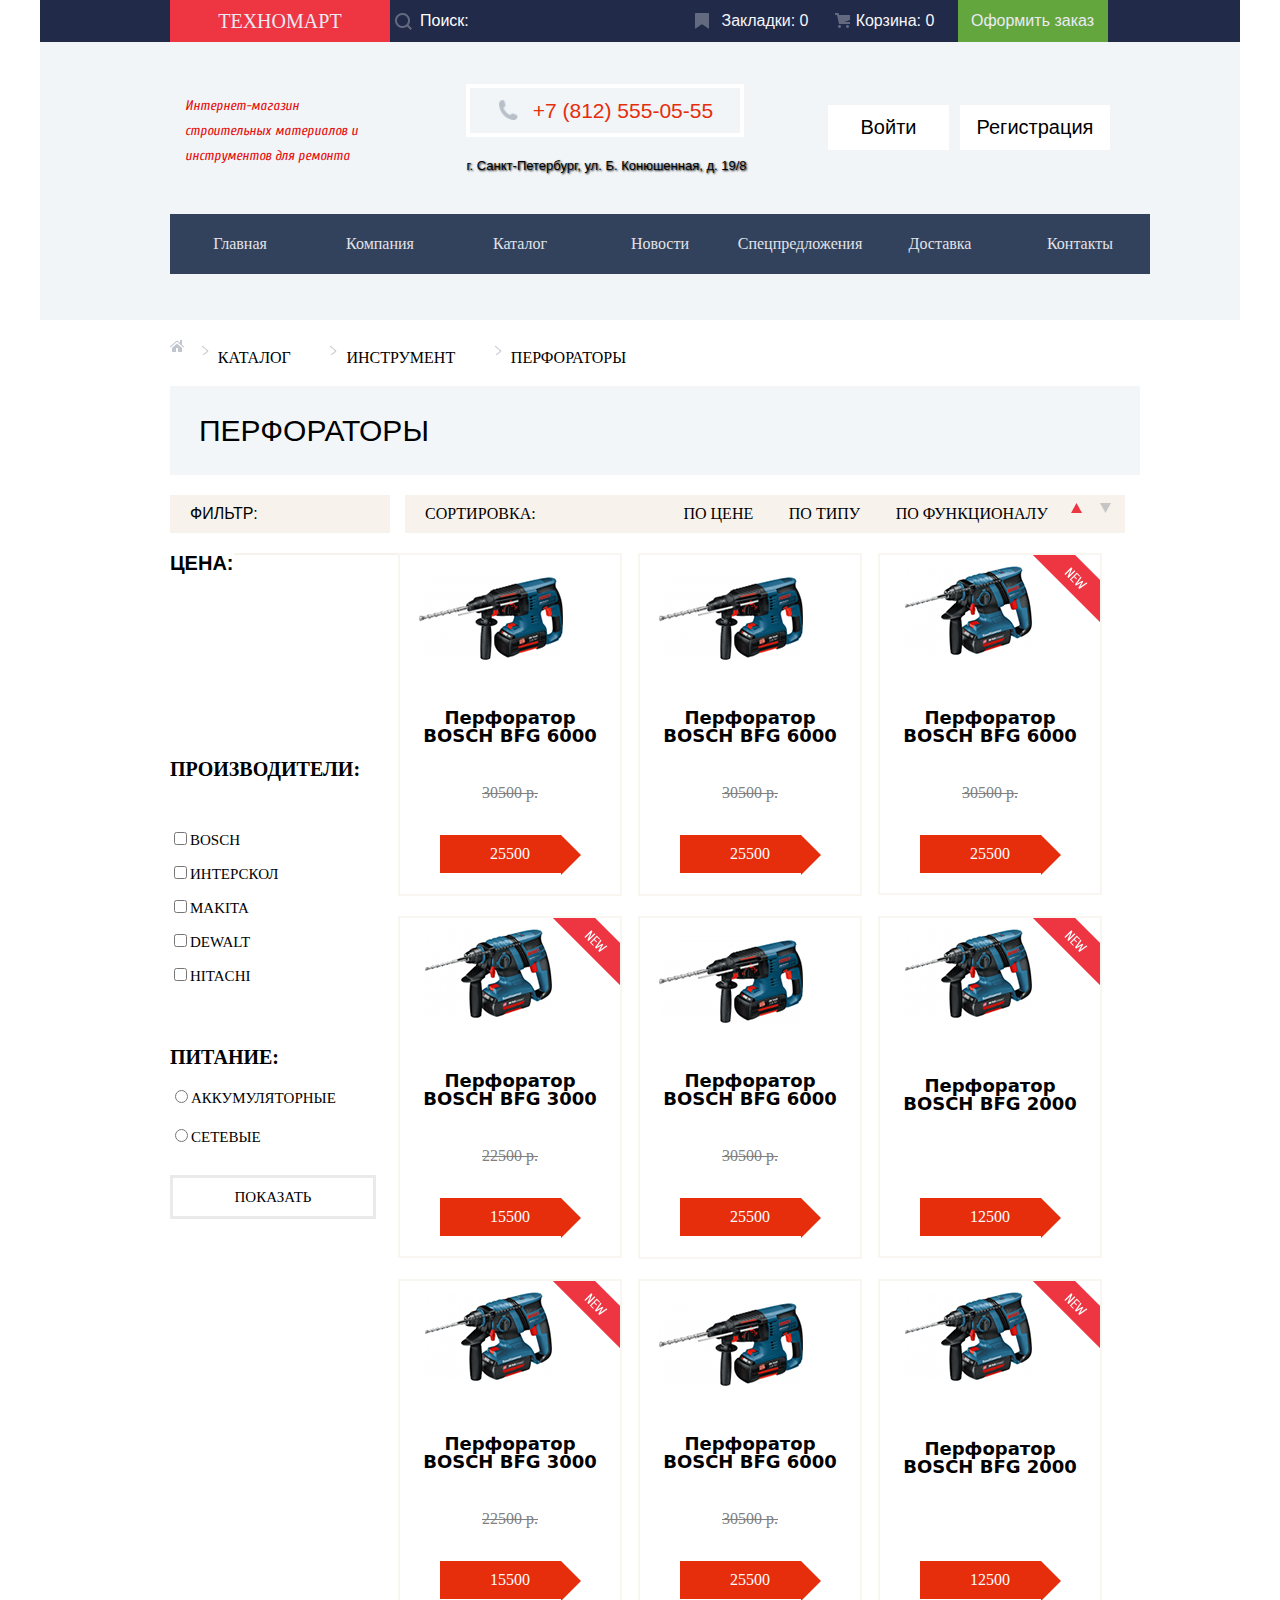
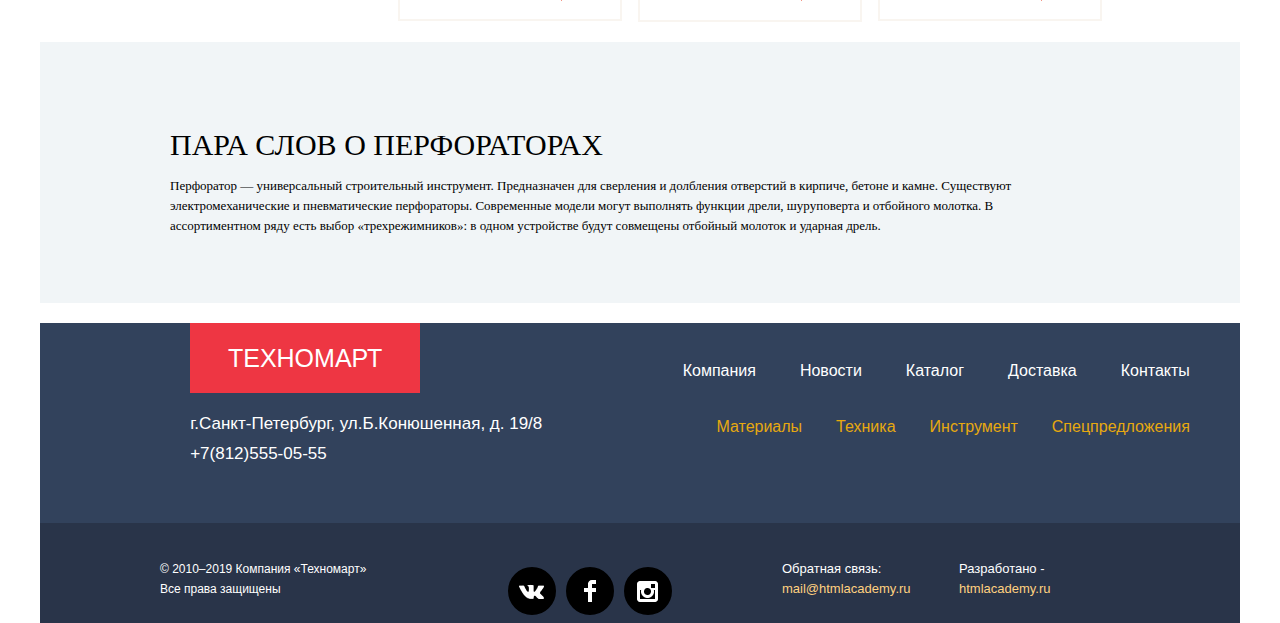
==== commit a3211838: "33" ====
--- a/catalog.html
+++ b/catalog.html
@@ -152,6 +152,7 @@
                   name="АККУМУЛЯТОРНЫЕ"
                 />АККУМУЛЯТОРНЫЕ
               </p>
+              <br />
               <p class="power">
                 <input class="power" type="radio" name="СЕТЕВЫЕ" />СЕТЕВЫЕ
               </p>
@@ -190,14 +191,14 @@
                 <a href="#" class="popular__price"> 25500 </a>
               </div>
 
-              <div class="popular__good_frame">
-                <div class="button__snipper_width">
-                  <a href="#" class="button__width">КУПИТЬ</a>
-                  <a href="#" class="buton__snipper">В ЗАКЛАДКИ</a>
-                </div>
-                <span class="popular__goodname">Перфоратор BOSCH BFG 6000</span>
-                <span class="popular__priceold">30500 p.</span>
-                <a href="#" class="popular__price"> 25500 </a>
+              <div class="popular__good_framethree">
+                <div class="button__snipper_width">
+                  <a href="#" class="button__width">КУПИТЬ</a>
+                  <a href="#" class="buton__snipper">В ЗАКЛАДКИ</a>
+                </div>
+                <span class="popular__goodname">Перфоратор BOSCH BFG 6000</span>
+                <span class="popular__priceold">30500 p.</span>
+                <a href="#" class="popular__price">25500</a>
               </div>
 
               <div class="popular__good_framethree">
@@ -220,7 +221,7 @@
                 <a href="#" class="popular__price"> 25500 </a>
               </div>
 
-              <div class="popular__good_frametwo">
+              <div class="popular__good_framethree">
                 <div class="button__snipper_width">
                   <a href="#" class="button__width">КУПИТЬ</a>
                   <a href="#" class="buton__snipper">В ЗАКЛАДКИ</a>
@@ -253,7 +254,7 @@
                 <a href="#" class="popular__price">25500</a>
               </div>
 
-              <div class="popular__good_frametwo">
+              <div class="popular__good_framethree">
                 <div class="button__snipper_width">
                   <a href="#" class="button__width">КУПИТЬ</a>
                   <a href="#" class="buton__snipper">В ЗАКЛАДКИ</a>
--- a/catalog.css
+++ b/catalog.css
@@ -498,13 +498,21 @@
   margin-bottom: 20px;
 }
 .filter__price {
+  display: block;
   font-family: Arial, Helvetica, sans-serif;
   font-size: 20px;
   font-weight: 700;
-
   height: 206px;
   margin-top: 20px;
 }
+.filter__price::after {
+  position: absolute;
+  content: " ";
+  width: 220px;
+  height: 2px;
+  background-color: #f7f3ec;
+}
+
 .filter__goods {
   width: 220px;
   height: 268px;
@@ -522,6 +530,7 @@
   display: flex;
   flex-direction: column;
   align-items: start;
+  margin-top: 20px;
 }
 .power {
   font-size: 15px;
@@ -598,7 +607,6 @@
   position: relative;
   padding-bottom: 21px;
   margin-bottom: 20px;
-  margin-left: 15px;
   background: url(/image/snippet-2-1.png) no-repeat top 0 left 25%;
 }
 .popular__good_frame:hover {
@@ -649,120 +657,6 @@
   box-shadow: 1px 1px 5px 3px rgb(228, 227, 227);
 }
 .popular__good_framethree:hover .button__snipper_width {
-  opacity: 1;
-}
-
-.popular__good_framefour {
-  width: 220px;
-  height: 318px;
-
-  display: flex;
-  flex-direction: column;
-  justify-content: space-between;
-  align-items: center;
-  border: 2px solid rgb(249, 245, 240);
-  position: relative;
-  background: url(/image/snippet-2-4.png) no-repeat top 10% left 25%,
-    url(/image/Каталог\ new.png) no-repeat top 0 right 0;
-}
-.popular__good_framefour:hover {
-  background: none;
-  box-shadow: 1px 1px 5px 3px rgb(228, 227, 227);
-}
-.popular__good_framefour:hover .button__snipper_width {
-  opacity: 1;
-}
-.popular__good_framefive {
-  width: 220px;
-  height: 318px;
-  display: flex;
-  flex-direction: column;
-  justify-content: space-between;
-  align-items: center;
-  border: 2px solid rgb(249, 245, 240);
-  position: relative;
-  background: url(/image/snippet-2-5.png) no-repeat top 0 left 50%;
-}
-.popular__good_framefive:hover {
-  background: none;
-  box-shadow: 1px 1px 5px 3px rgb(228, 227, 227);
-}
-.popular__good_framefive:hover .button__snipper_width {
-  opacity: 1;
-}
-.popular__good_framesix {
-  width: 220px;
-  height: 318px;
-  display: flex;
-  flex-direction: column;
-  justify-content: space-between;
-  align-items: center;
-  border: 2px solid rgb(249, 245, 240);
-  position: relative;
-  background: url(/image/snippet-2-6.png) no-repeat top 0 left 27%,
-    url(/image/Каталог\ new.png) no-repeat top 0 right 0;
-}
-.popular__good_framesix:hover {
-  background: none;
-  box-shadow: 1px 1px 5px 3px rgb(228, 227, 227);
-}
-.popular__good_framesix:hover .button__snipper_width {
-  opacity: 1;
-}
-.popular__good_frameseven {
-  width: 220px;
-  height: 318px;
-  display: flex;
-  flex-direction: column;
-  justify-content: space-between;
-  align-items: center;
-  border: 2px solid rgb(249, 245, 240);
-  position: relative;
-  background: url(/image/snippet-2-6.png) no-repeat top 0 left 27%,
-    url(/image/Каталог\ new.png) no-repeat top 0 right 0;
-}
-.popular__good_frameseven:hover {
-  background: none;
-  box-shadow: 1px 1px 5px 3px rgb(228, 227, 227);
-}
-.popular__good_frameseven:hover .button__snipper_width {
-  opacity: 1;
-}
-.popular__good_frameeaght {
-  width: 220px;
-  height: 318px;
-  display: flex;
-  flex-direction: column;
-  justify-content: space-between;
-  align-items: center;
-  border: 2px solid rgb(249, 245, 240);
-  position: relative;
-  background: url(/image/snippet-2-6.png) no-repeat top 0 left 50%;
-}
-.popular__good_frameeaght:hover {
-  background: none;
-  box-shadow: 1px 1px 5px 3px rgb(228, 227, 227);
-}
-.popular__good_frameeaght:hover .button__snipper_width {
-  opacity: 1;
-}
-.popular__good_framenine {
-  width: 220px;
-  height: 318px;
-  display: flex;
-  flex-direction: column;
-  justify-content: space-between;
-  align-items: center;
-  border: 2px solid rgb(249, 245, 240);
-  position: relative;
-  background: url(/image/snippet-2-6.png) no-repeat top 0 left 27%,
-    url(/image/Каталог\ new.png) no-repeat top 0 right 0;
-}
-.popular__good_framenine:hover {
-  background: none;
-  box-shadow: 1px 1px 5px 3px rgb(228, 227, 227);
-}
-.popular__good_framenine:hover .button__snipper_width {
   opacity: 1;
 }
 
